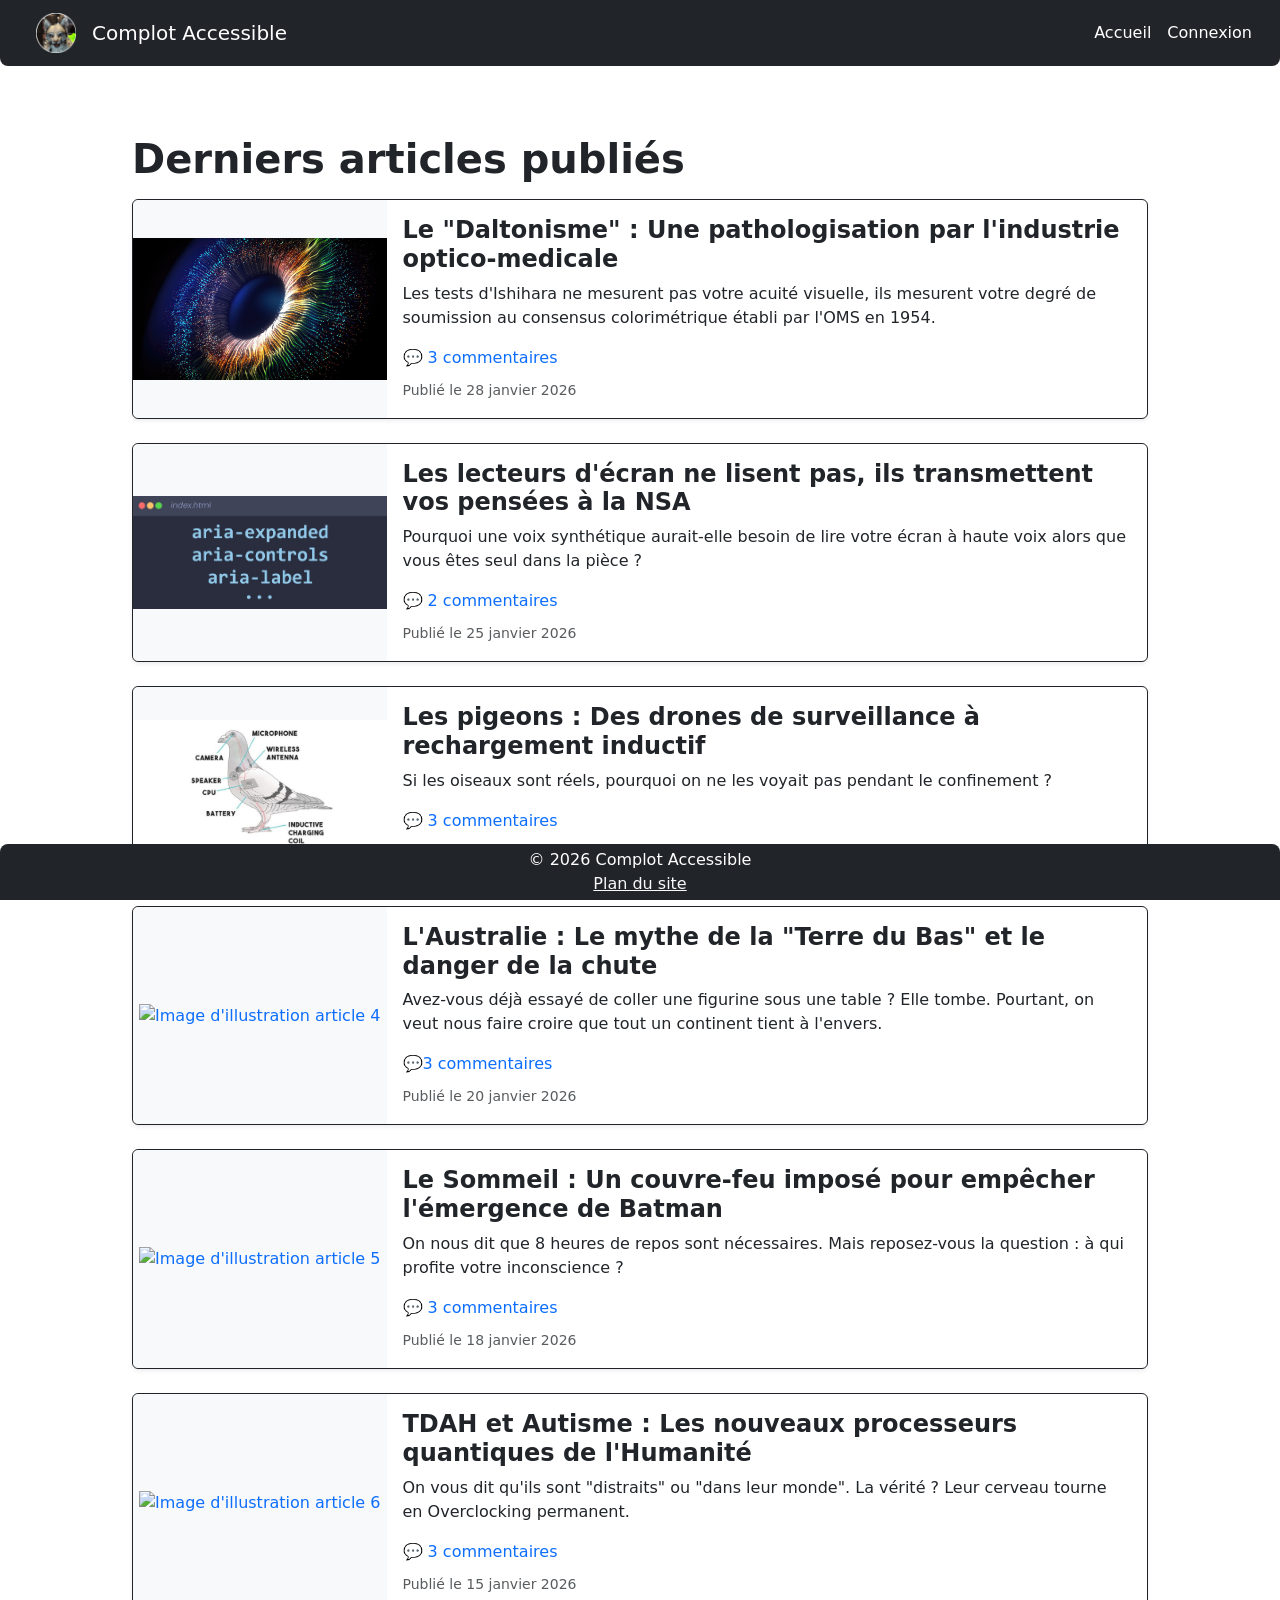
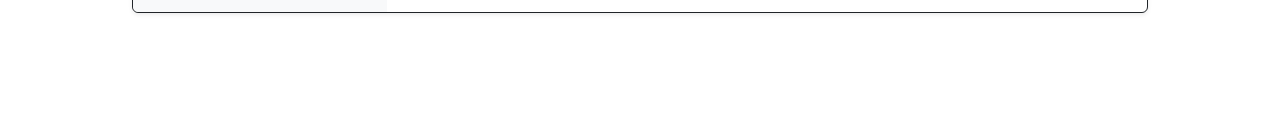
==== index.html @ 6acc3f08 "refactor(Accessibility): Remove the "double" publish date for each article" ====
<!DOCTYPE html>
<html lang="fr">

<head>
    <meta charset="UTF-8">
    <meta name="viewport" content="width=device-width, initial-scale=1">
    <title>Complot Accessible - Accueil</title>
    <link href="https://cdn.jsdelivr.net/npm/bootstrap@5.3.8/dist/css/bootstrap.min.css" rel="stylesheet"
          integrity="sha384-sRIl4kxILFvY47J16cr9ZwB07vP4J8+LH7qKQnuqkuIAvNWLzeN8tE5YBujZqJLB" crossorigin="anonymous">
    <link rel="stylesheet" href="public/style.css">
</head>

<body class="d-flex flex-column min-vh-100">

<!-- Menu d'accès rapide pour l'accessibilité -->
<nav class="skip-links" aria-label="Menu d'accès rapide">
    <a href="#main-content" class="skip-link">Contenu</a>
</nav>

<header>
    <div class="navbar navbar-expand-lg text-bg-dark p-2 rounded-bottom-3 overflow-hidden fixed-top" data-bs-theme="dark">
        <div class="container-fluid">
            <!--Partie "Branding", affichage du logo et du nom du site-->
            <a class="navbar-brand ms-3 d-flex align-items-center" href="index.html" title="Aller à la page d'accueil">
                <img class="me-3" src="logo.png" aria-hidden="true" height="40" alt="">
                Complot Accessible
            </a>

            <!--Bouton Hamburger pour les petits écrans-->
            <button class="navbar-toggler" type="button" data-bs-toggle="collapse"
                    data-bs-target="#navbarNav" aria-controls="navbarNav" aria-expanded="false"
                    aria-label="Toggle navigation"
                    title="Bouton hamburger, ouvrir le menu de navigation">
                <span class="navbar-toggler-icon text-white"></span>
            </button>

            <!-- Liens de navigation (contenu) -->
            <nav class="collapse navbar-collapse" id="navbarNav">
                <ul class="navbar-nav ms-auto">
                    <li class="nav-item">
                        <a class="nav-link text-white link-danger" href="index.html" title="Aller à la page d'accueil" aria-current="page">Accueil</a>
                    </li>
                    <li class="nav-item">
                        <a class="nav-link text-white link-danger" href="public/page/login_page.html" title="Aller à la page de connexion">Connexion</a>
                    </li>
                </ul>
            </nav>
        </div>
    </div>
</header>

<main class="mt-auto mx-3" tabindex="-1" id="main-content">
<div class="container-fluid" style="margin-top: 15vh; margin-bottom: 10vh;">
    <div class="row justify-content-center">

        <section class="col-12 col-lg-11 col-xl-10">

            <h1 class="card-title text-dark fw-bold pb-3">Derniers articles publiés</h1>

            <!-- Article 1 : Le Daltonisme -->
                <article class="card border-dark mb-4 shadow-sm article-card" id="article1">
                    <div class="row g-0">
                            <div class="col-md-3 d-flex align-items-center justify-content-center bg-light rounded-start">
                                <a href="public/page/article1.html" class="text-decoration-none" aria-hidden="true" tabindex="-1">
                                    <img src="public/images/article1/article1_illustration_image.jpg" style="width: 100%; object-fit: cover;" alt="Image d'illustration article 1">
                                </a>
                            </div>
                        <div class="col-md-9 d-flex align-items-center">
                            <div class="card-body">
                                <a href="public/page/article1.html" class="text-decoration-none" title="Lire l'article sur le daltonisme">
                                    <h2 id="article1-title" class="fs-4 card-title text-dark fw-bold">
                                        <span class="visually-hidden">Lire l'article :</span>
                                        Le "Daltonisme" : Une pathologisation par l'industrie optico-medicale
                                    </h2>
                                </a>
                                <p class="card-text mt-2 text-dark">
                                    Les tests d'Ishihara ne mesurent pas votre acuité visuelle, ils mesurent votre degré de soumission
                                    au consensus colorimétrique établi par l'OMS en 1954.
                                </p>
                                <a href="public/page/article1.html#commentaires" class="card-text text-md text-decoration-none" title="Aller sur les commentaires de l'article sur le daltonisme" aria-label="Voir les 3 commentaires"><span aria-hidden="true">💬</span> 3 commentaires</a>
                                <p class="card-text mt-2" id="art1_id"><small class="text-muted">Publié le <time datetime="2026-01-28">28 janvier 2026</time></small></p>
                            </div>
                        </div>
                    </div>
                </article>

            <!-- Article 2 : Les lecteurs d'écran -->
                <article class="card border-dark mb-4 shadow-sm article-card" id="article2">
                    <div class="row g-0">
                        <div class="col-md-3 d-flex align-items-center justify-content-center bg-light rounded-start">
                            <a href="public/page/article2.html" class="text-decoration-none" aria-hidden="true" tabindex="-1">
                                <img src="public/images/article2/article2_illustration_image.png" style="width: 100%; object-fit: cover;" alt="Image d'illustration article 2">
                            </a>
                        </div>
                        <div class="col-md-9 d-flex align-items-center">
                            <div class="card-body">
                                <a href="public/page/article2.html" class="text-decoration-none" title="Lire l'article sur les lecteurs d'écran">
                                    <h2 id="article2-title" class="fs-4 card-title text-dark fw-bold">
                                        <span class="visually-hidden">Lire l'article : </span>
                                        Les lecteurs d'écran ne lisent pas, ils transmettent vos pensées à la NSA
                                    </h2>
                                </a>
                                <p class="card-text mt-2 text-dark">
                                    Pourquoi une voix synthétique aurait-elle besoin de lire votre écran à haute voix alors que vous êtes seul dans la pièce ?
                                </p>
                                <a href="public/page/article2.html#commentaires" class="card-text text-md text-decoration-none" title="Aller sur les commentaires de l'article sur les lecteurs d'écran" aria-label="Voir les 2 commentaires"><span aria-hidden="true">💬</span> 2 commentaires</a>
                                <p class="card-text mt-2" id="art2_date"><small class="text-muted">Publié le <time datetime="2026-01-25">25 janvier 2026</time></small></p>
                            </div>
                        </div>
                    </div>
                </article>

            <!-- Article 3 : Les pigeons -->
                <article class="card border-dark mb-4 shadow-sm article-card" id="article3">
                    <div class="row g-0">
                        <div class="col-md-3 d-flex align-items-center justify-content-center bg-light rounded-start">
                            <a href="public/page/article3.html" class="text-decoration-none" aria-hidden="true" tabindex="-1">
                                <img src="public/images/article3/article3_illustration_image.jpg" style="width: 100%; object-fit: cover;" alt="Image d'illustration 3">
                            </a>
                        </div>
                        <div class="col-md-9 d-flex align-items-center">
                            <div class="card-body">
                                <a href="public/page/article3.html" class="text-decoration-none" title="Lire l'article sur les pigeons">
                                    <h2 id="article3-title" class="fs-4 card-title text-dark fw-bold">
                                        <span class="visually-hidden">Lire l'article : </span>
                                        Les pigeons : Des drones de surveillance à rechargement inductif
                                    </h2>
                                </a>    
                                <p class="card-text mt-2 text-dark">
                                    Si les oiseaux sont réels, pourquoi on ne les voyait pas pendant le confinement ?
                                </p>
                                <a href="public/page/article3.html#commentaires" class="card-text text-md text-decoration-none" title="Aller sur les commentaires de l'article sur les pigeons" aria-label="Voir les 3 commentaires"><span aria-hidden="true">💬</span> 3 commentaires</a>
                                <p class="card-text mt-2" id="art3_date"><small class="text-muted">Publié le <time datetime="2026-01-22">22 janvier 2026</time></small></p>
                            </div>
                        </div>
                    </div>
                </article>

            <!-- Article 4 : L'Australie -->
                <article class="card border-dark mb-4 shadow-sm article-card" id="article4">
                    <div class="row g-0">
                        <div class="col-md-3 d-flex align-items-center justify-content-center bg-light rounded-start">
                            <a href="public/page/article4.html" class="text-decoration-none" aria-hidden="true" tabindex="-1">
                                <img src="public/images/article4/article4_illustration_image.png" style="width: 100%; object-fit: cover;" alt="Image d'illustration article 4">
                            </a>
                        </div>
                        <div class="col-md-9 d-flex align-items-center">
                            <div class="card-body">
                                <a href="public/page/article4.html" class="text-decoration-none" title="Lire l'article sur l'Australie" >
                                    <h2 id="article4-title" class="fs-4 card-title text-dark fw-bold">
                                        <span class="visually-hidden">Lire l'article : </span>
                                        L'Australie : Le mythe de la "Terre du Bas" et le danger de la chute
                                    </h2>
                                </a>
                                <p class="card-text mt-2 text-dark">
                                    Avez-vous déjà essayé de coller une figurine sous une table ? Elle tombe. Pourtant, on veut nous faire croire que tout un continent tient à l'envers.
                                </p>
                                <a href="public/page/article4.html#commentaires" class="card-text text-md text-decoration-none" title="Aller sur les commentaires de l'article sur l'Australie" aria-label="Voir les 3 commentaires"><span aria-hidden="true">💬</span>3 commentaires</a>
                                <p class="card-text mt-2" id="art4_date"><small class="text-muted">Publié le <time datetime="2026-01-20">20 janvier 2026</time></small></p>
                            </div>
                        </div>
                    </div>
                </article>

            <!-- Article 5 : Le Sommeil -->
                <article class="card border-dark mb-4 shadow-sm article-card" id="article5">
                    <div class="row g-0">
                        <div class="col-md-3 d-flex align-items-center justify-content-center bg-light rounded-start">
                            <a href="public/page/article5.html" class="text-decoration-none" aria-hidden="true" tabindex="-1">
                                <img src="public/images/article5/article5_illustration_image.png" style="width: 100%; object-fit: cover;" alt="Image d'illustration article 5">
                            </a>
                        </div>
                        <div class="col-md-9 d-flex align-items-center">
                            <div class="card-body">
                                <a href="public/page/article5.html" class="text-decoration-none" title="Lire l'article sur le sommeil" >
                                    <h2 id="article5-title" class="fs-4 card-title text-dark fw-bold">
                                        <span class="visually-hidden">Lire l'article : </span>
                                        Le Sommeil : Un couvre-feu imposé pour empêcher l'émergence de Batman
                                    </h2>
                                </a>
                                <p class="card-text mt-2 text-dark">
                                    On nous dit que 8 heures de repos sont nécessaires. Mais reposez-vous la question : à qui profite votre inconscience ?
                                </p>
                                <a href="public/page/article5.html#commentaires" class="card-text text-md text-decoration-none" title="Aller sur les commentaires de l'article sur le sommeil" aria-label="Voir les 3 commentaires"><span aria-hidden="true">💬</span> 3 commentaires</a>
                                <p class="card-text mt-2" id="art5_date"><small class="text-muted">Publié le <time datetime="2026-01-18">18 janvier 2026</time></small></p>
                            </div>
                        </div>
                    </div>
                </article>

            <!-- Article 6 : TDAH et Autisme -->
                <article class="card border-dark mb-4 shadow-sm article-card" id="article6">
                    <div class="row g-0">
                        <div class="col-md-3 d-flex align-items-center justify-content-center bg-light rounded-start">
                            <a href="public/page/article6.html" class="text-decoration-none" aria-hidden="true" tabindex="-1">
                                <img src="public/images/article6/article6_illustration_image.png"   style="width: 100%; object-fit: cover;" alt="Image d'illustration article 6">
                            </a>
                        </div>
                        <div class="col-md-9 d-flex align-items-center">
                            <div class="card-body">
                                <a href="public/page/article6.html" class="text-decoration-none" title="Lire l'article sur le TDAH et l'autisme" >
                                    <h2 id="article6-title" class="fs-4 card-title text-dark fw-bold">
                                        <span class="visually-hidden">Lire l'article : </span>
                                        TDAH et Autisme : Les nouveaux processeurs quantiques de l'Humanité
                                    </h2>
                                </a>
                                <p class="card-text mt-2 text-dark">
                                    On vous dit qu'ils sont "distraits" ou "dans leur monde". La vérité ? Leur cerveau tourne en Overclocking permanent.
                                </p>
                                <a href="public/page/article6.html#commentaires" class="card-text text-md text-decoration-none" title="Aller sur les commentaires de l'articles sur le TDAH" aria-label="Voir les 3 commentaires"><span aria-hidden="true">💬</span> 3 commentaires</a>
                                <p class="card-text mt-2" id="art6_date"><small class="text-muted">Publié le <time datetime="2026-01-15">15 janvier 2026</time></small></p>
                            </div>
                        </div>
                    </div>
                </article>

        </section>
    </div>
</div>
</main>
<footer class="mt-auto">
    <div class="container-fluid text-center text-bg-dark p-1 mt-5 rounded-top-3 overflow-hidden fixed-bottom">
        <p class="mb-0">&copy; 2026 Complot Accessible</p>
        <p class="mb-0"><a href="public/page/sitemap.html" class="link-light" title="Consulter le plan du site">Plan du site</a></p>
    </div>
</footer>

<script src="https://cdn.jsdelivr.net/npm/bootstrap@5.3.8/dist/js/bootstrap.bundle.min.js"
        integrity="sha384-FKyoEForCGlyvwx9Hj09JcYn3nv7wiPVlz7YYwJrWVcXK/BmnVDxM+D2scQbITxI"
        crossorigin="anonymous"></script>

</body>
</html>
---- public/style.css ----
/* Liens d'accès rapide pour l'accessibilité */
.skip-links {
    position: absolute;
    top: 0;
    left: 0;
    width: 100%;
    z-index: 9999;
}

.skip-link {
    position: absolute;
    left: -9999px;
    top: 0;
    padding: 10px 20px;
    background-color: #212529;
    color: #ffffff;
    text-decoration: none;
    font-weight: bold;
    border-radius: 0 0 5px 5px;
    z-index: 10000;
}

.skip-link:focus {
    left: 10px;
    top: 10px;
    outline: 3px solid #ffc107;
    outline-offset: 2px;
}

:focus {
    outline: none;
}
:focus-visible {
    outline: 2px solid #bb2d3b !important;
    outline-offset: 2px;
}

.sitemap-section h2 {
    border-bottom: 2px solid #bb2d3b;
}

.article-item a {
    font-weight: 500;
}

.article-title {
    border-left: 5px solid #ffc107;
    padding-left: 15px;
}

.required {color: rgb(220,53,69)}
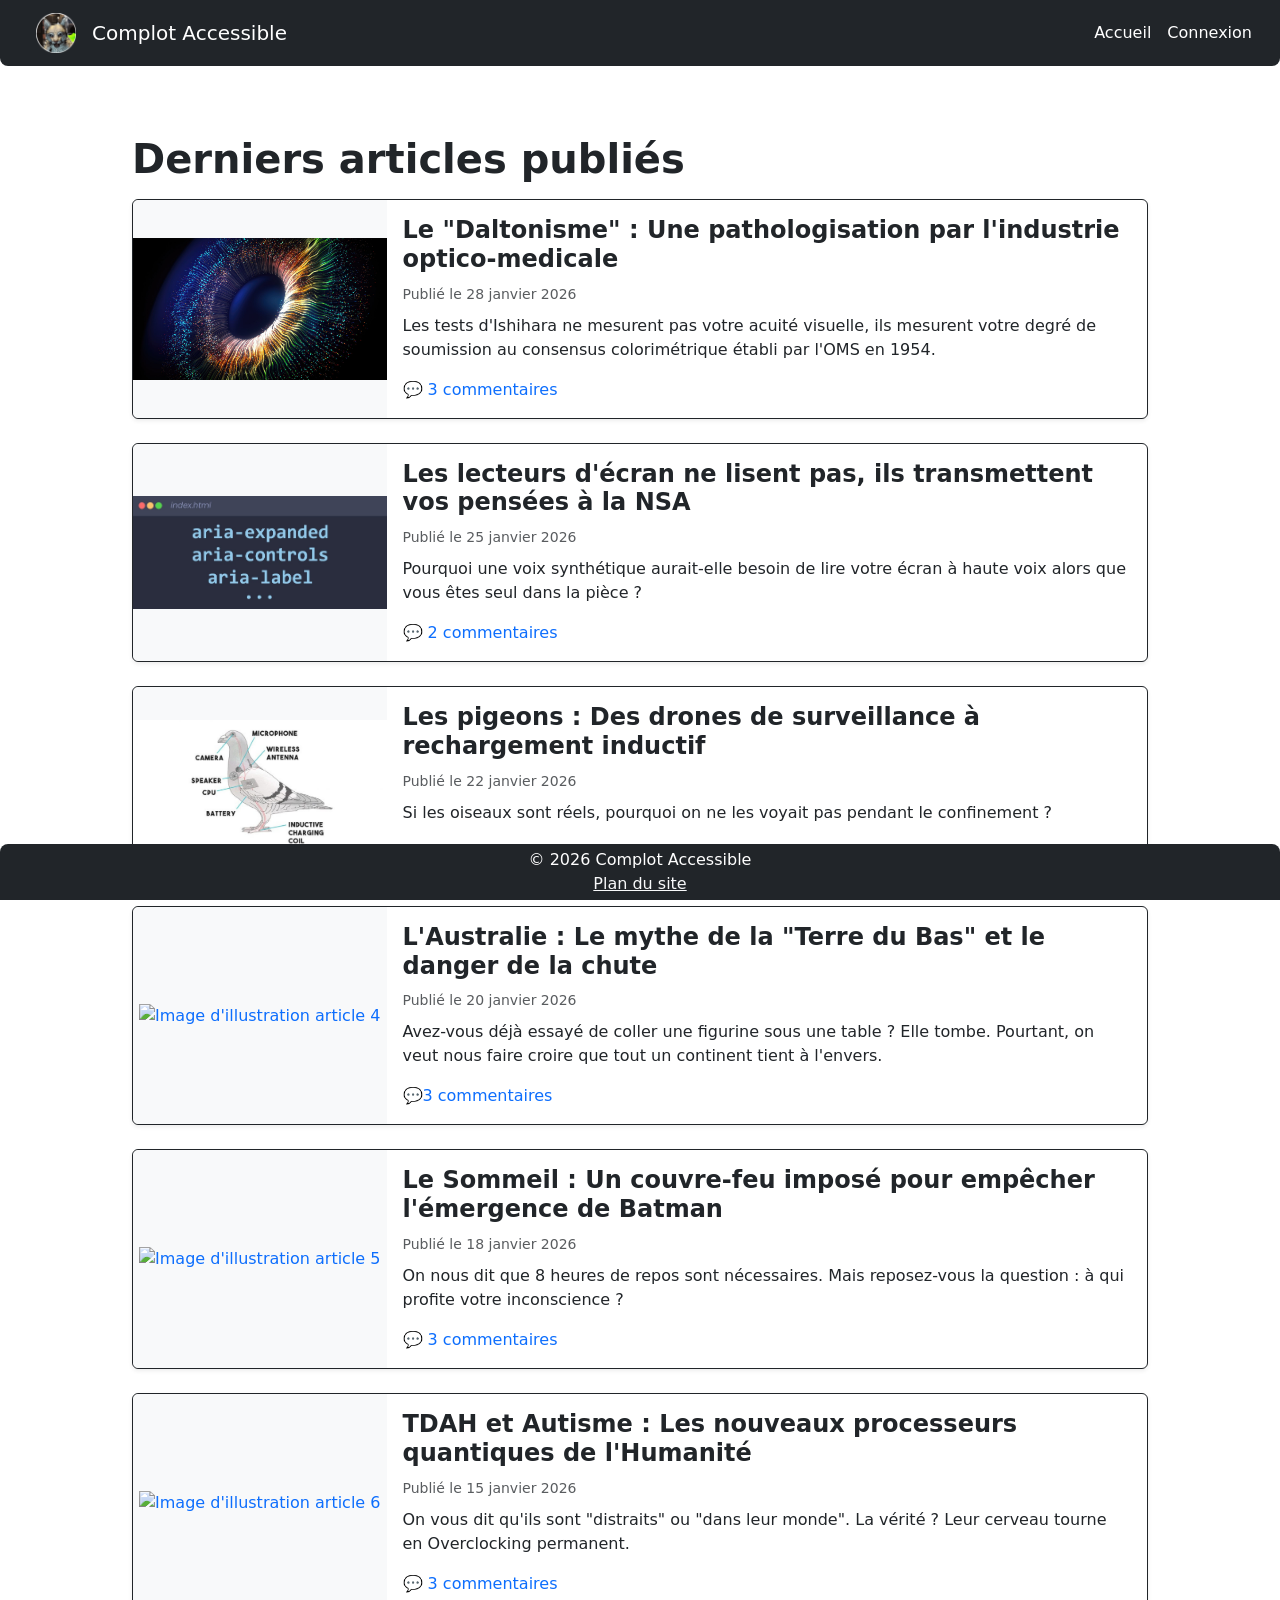
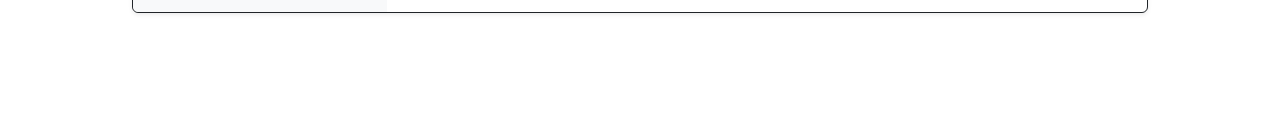
==== commit af7a1aea: "feat(Accessibility): add publication dates for articles to enhance content clarity under the title o" ====
--- a/index.html
+++ b/index.html
@@ -17,7 +17,7 @@
     <a href="#main-content" class="skip-link">Contenu</a>
 </nav>
 
-<header>
+<header aria-label="Haut de la page">
     <div class="navbar navbar-expand-lg text-bg-dark p-2 rounded-bottom-3 overflow-hidden fixed-top" data-bs-theme="dark">
         <div class="container-fluid">
             <!--Partie "Branding", affichage du logo et du nom du site-->
@@ -49,7 +49,7 @@
     </div>
 </header>
 
-<main class="mt-auto mx-3" tabindex="-1" id="main-content">
+<main class="mt-auto mx-3" tabindex="-1" id="main-content" aria-label="Contenu de la page">
 <div class="container-fluid" style="margin-top: 15vh; margin-bottom: 10vh;">
     <div class="row justify-content-center">
 
@@ -72,13 +72,13 @@
                                         <span class="visually-hidden">Lire l'article :</span>
                                         Le "Daltonisme" : Une pathologisation par l'industrie optico-medicale
                                     </h2>
+                                    <p class="card-text mt-2" id="art1_id"><small class="text-muted">Publié le <time datetime="2026-01-28">28 janvier 2026</time></small></p>
                                 </a>
                                 <p class="card-text mt-2 text-dark">
                                     Les tests d'Ishihara ne mesurent pas votre acuité visuelle, ils mesurent votre degré de soumission
                                     au consensus colorimétrique établi par l'OMS en 1954.
                                 </p>
-                                <a href="public/page/article1.html#commentaires" class="card-text text-md text-decoration-none" title="Aller sur les commentaires de l'article sur le daltonisme" aria-label="Voir les 3 commentaires"><span aria-hidden="true">💬</span> 3 commentaires</a>
-                                <p class="card-text mt-2" id="art1_id"><small class="text-muted">Publié le <time datetime="2026-01-28">28 janvier 2026</time></small></p>
+                                <a href="public/page/article1.html#commentaires" class="card-text text-md text-decoration-none" title="Aller sur les commentaires de l'article sur le daltonisme" aria-label="3 commentaires : Le 'Daltonisme' : Une pathologisation par l'industrie optico-medicale"><span aria-hidden="true">💬</span> 3 commentaires</a>
                             </div>
                         </div>
                     </div>
@@ -99,12 +99,12 @@
                                         <span class="visually-hidden">Lire l'article : </span>
                                         Les lecteurs d'écran ne lisent pas, ils transmettent vos pensées à la NSA
                                     </h2>
+                                    <p class="card-text mt-2" id="art2_date"><small class="text-muted">Publié le <time datetime="2026-01-25">25 janvier 2026</time></small></p>
                                 </a>
                                 <p class="card-text mt-2 text-dark">
                                     Pourquoi une voix synthétique aurait-elle besoin de lire votre écran à haute voix alors que vous êtes seul dans la pièce ?
                                 </p>
-                                <a href="public/page/article2.html#commentaires" class="card-text text-md text-decoration-none" title="Aller sur les commentaires de l'article sur les lecteurs d'écran" aria-label="Voir les 2 commentaires"><span aria-hidden="true">💬</span> 2 commentaires</a>
-                                <p class="card-text mt-2" id="art2_date"><small class="text-muted">Publié le <time datetime="2026-01-25">25 janvier 2026</time></small></p>
+                                <a href="public/page/article2.html#commentaires" class="card-text text-md text-decoration-none" title="Aller sur les commentaires de l'article sur les lecteurs d'écran" aria-label="2 commentaires : Les lecteurs d'écran ne lisent pas, ils transmettent vos pensées à la NSA"><span aria-hidden="true">💬</span> 2 commentaires</a>
                             </div>
                         </div>
                     </div>
@@ -125,12 +125,12 @@
                                         <span class="visually-hidden">Lire l'article : </span>
                                         Les pigeons : Des drones de surveillance à rechargement inductif
                                     </h2>
+                                    <p class="card-text mt-2" id="art3_date"><small class="text-muted">Publié le <time datetime="2026-01-22">22 janvier 2026</time></small></p>
                                 </a>    
                                 <p class="card-text mt-2 text-dark">
                                     Si les oiseaux sont réels, pourquoi on ne les voyait pas pendant le confinement ?
                                 </p>
-                                <a href="public/page/article3.html#commentaires" class="card-text text-md text-decoration-none" title="Aller sur les commentaires de l'article sur les pigeons" aria-label="Voir les 3 commentaires"><span aria-hidden="true">💬</span> 3 commentaires</a>
-                                <p class="card-text mt-2" id="art3_date"><small class="text-muted">Publié le <time datetime="2026-01-22">22 janvier 2026</time></small></p>
+                                <a href="public/page/article3.html#commentaires" class="card-text text-md text-decoration-none" title="Aller sur les commentaires de l'article sur les pigeons" aria-label="3 commentaires : Les pigeons : Des drones de surveillance à rechargement inductif"><span aria-hidden="true">💬</span> 3 commentaires</a>
                             </div>
                         </div>
                     </div>
@@ -151,12 +151,12 @@
                                         <span class="visually-hidden">Lire l'article : </span>
                                         L'Australie : Le mythe de la "Terre du Bas" et le danger de la chute
                                     </h2>
+                                    <p class="card-text mt-2" id="art4_date"><small class="text-muted">Publié le <time datetime="2026-01-20">20 janvier 2026</time></small></p>
                                 </a>
                                 <p class="card-text mt-2 text-dark">
                                     Avez-vous déjà essayé de coller une figurine sous une table ? Elle tombe. Pourtant, on veut nous faire croire que tout un continent tient à l'envers.
                                 </p>
-                                <a href="public/page/article4.html#commentaires" class="card-text text-md text-decoration-none" title="Aller sur les commentaires de l'article sur l'Australie" aria-label="Voir les 3 commentaires"><span aria-hidden="true">💬</span>3 commentaires</a>
-                                <p class="card-text mt-2" id="art4_date"><small class="text-muted">Publié le <time datetime="2026-01-20">20 janvier 2026</time></small></p>
+                                <a href="public/page/article4.html#commentaires" class="card-text text-md text-decoration-none" title="Aller sur les commentaires de l'article sur l'Australie" aria-label="3 commentaires : L'Australie : Le mythe de la 'Terre du Bas' et le danger de la chute"><span aria-hidden="true">💬</span>3 commentaires</a>
                             </div>
                         </div>
                     </div>
@@ -177,12 +177,12 @@
                                         <span class="visually-hidden">Lire l'article : </span>
                                         Le Sommeil : Un couvre-feu imposé pour empêcher l'émergence de Batman
                                     </h2>
+                                    <p class="card-text mt-2" id="art5_date"><small class="text-muted">Publié le <time datetime="2026-01-18">18 janvier 2026</time></small></p>
                                 </a>
                                 <p class="card-text mt-2 text-dark">
                                     On nous dit que 8 heures de repos sont nécessaires. Mais reposez-vous la question : à qui profite votre inconscience ?
                                 </p>
-                                <a href="public/page/article5.html#commentaires" class="card-text text-md text-decoration-none" title="Aller sur les commentaires de l'article sur le sommeil" aria-label="Voir les 3 commentaires"><span aria-hidden="true">💬</span> 3 commentaires</a>
-                                <p class="card-text mt-2" id="art5_date"><small class="text-muted">Publié le <time datetime="2026-01-18">18 janvier 2026</time></small></p>
+                                <a href="public/page/article5.html#commentaires" class="card-text text-md text-decoration-none" title="Aller sur les commentaires de l'article sur le sommeil" aria-label="3 commentaires : Le Sommeil : Un couvre-feu imposé pour empêcher l'émergence de Batman"><span aria-hidden="true">💬</span> 3 commentaires</a>
                             </div>
                         </div>
                     </div>
@@ -203,12 +203,12 @@
                                         <span class="visually-hidden">Lire l'article : </span>
                                         TDAH et Autisme : Les nouveaux processeurs quantiques de l'Humanité
                                     </h2>
+                                    <p class="card-text mt-2" id="art6_date"><small class="text-muted">Publié le <time datetime="2026-01-15">15 janvier 2026</time></small></p>
                                 </a>
                                 <p class="card-text mt-2 text-dark">
                                     On vous dit qu'ils sont "distraits" ou "dans leur monde". La vérité ? Leur cerveau tourne en Overclocking permanent.
                                 </p>
-                                <a href="public/page/article6.html#commentaires" class="card-text text-md text-decoration-none" title="Aller sur les commentaires de l'articles sur le TDAH" aria-label="Voir les 3 commentaires"><span aria-hidden="true">💬</span> 3 commentaires</a>
-                                <p class="card-text mt-2" id="art6_date"><small class="text-muted">Publié le <time datetime="2026-01-15">15 janvier 2026</time></small></p>
+                                <a href="public/page/article6.html#commentaires" class="card-text text-md text-decoration-none" title="Aller sur les commentaires de l'articles sur le TDAH" aria-label="3 commentaires : TDAH et Autisme : Les nouveaux processeurs quantiques de l'Humanité"><span aria-hidden="true">💬</span> 3 commentaires</a>
                             </div>
                         </div>
                     </div>
@@ -218,7 +218,8 @@
     </div>
 </div>
 </main>
-<footer class="mt-auto">
+
+<footer class="mt-auto" aria-label="Pied de la page">
     <div class="container-fluid text-center text-bg-dark p-1 mt-5 rounded-top-3 overflow-hidden fixed-bottom">
         <p class="mb-0">&copy; 2026 Complot Accessible</p>
         <p class="mb-0"><a href="public/page/sitemap.html" class="link-light" title="Consulter le plan du site">Plan du site</a></p>
